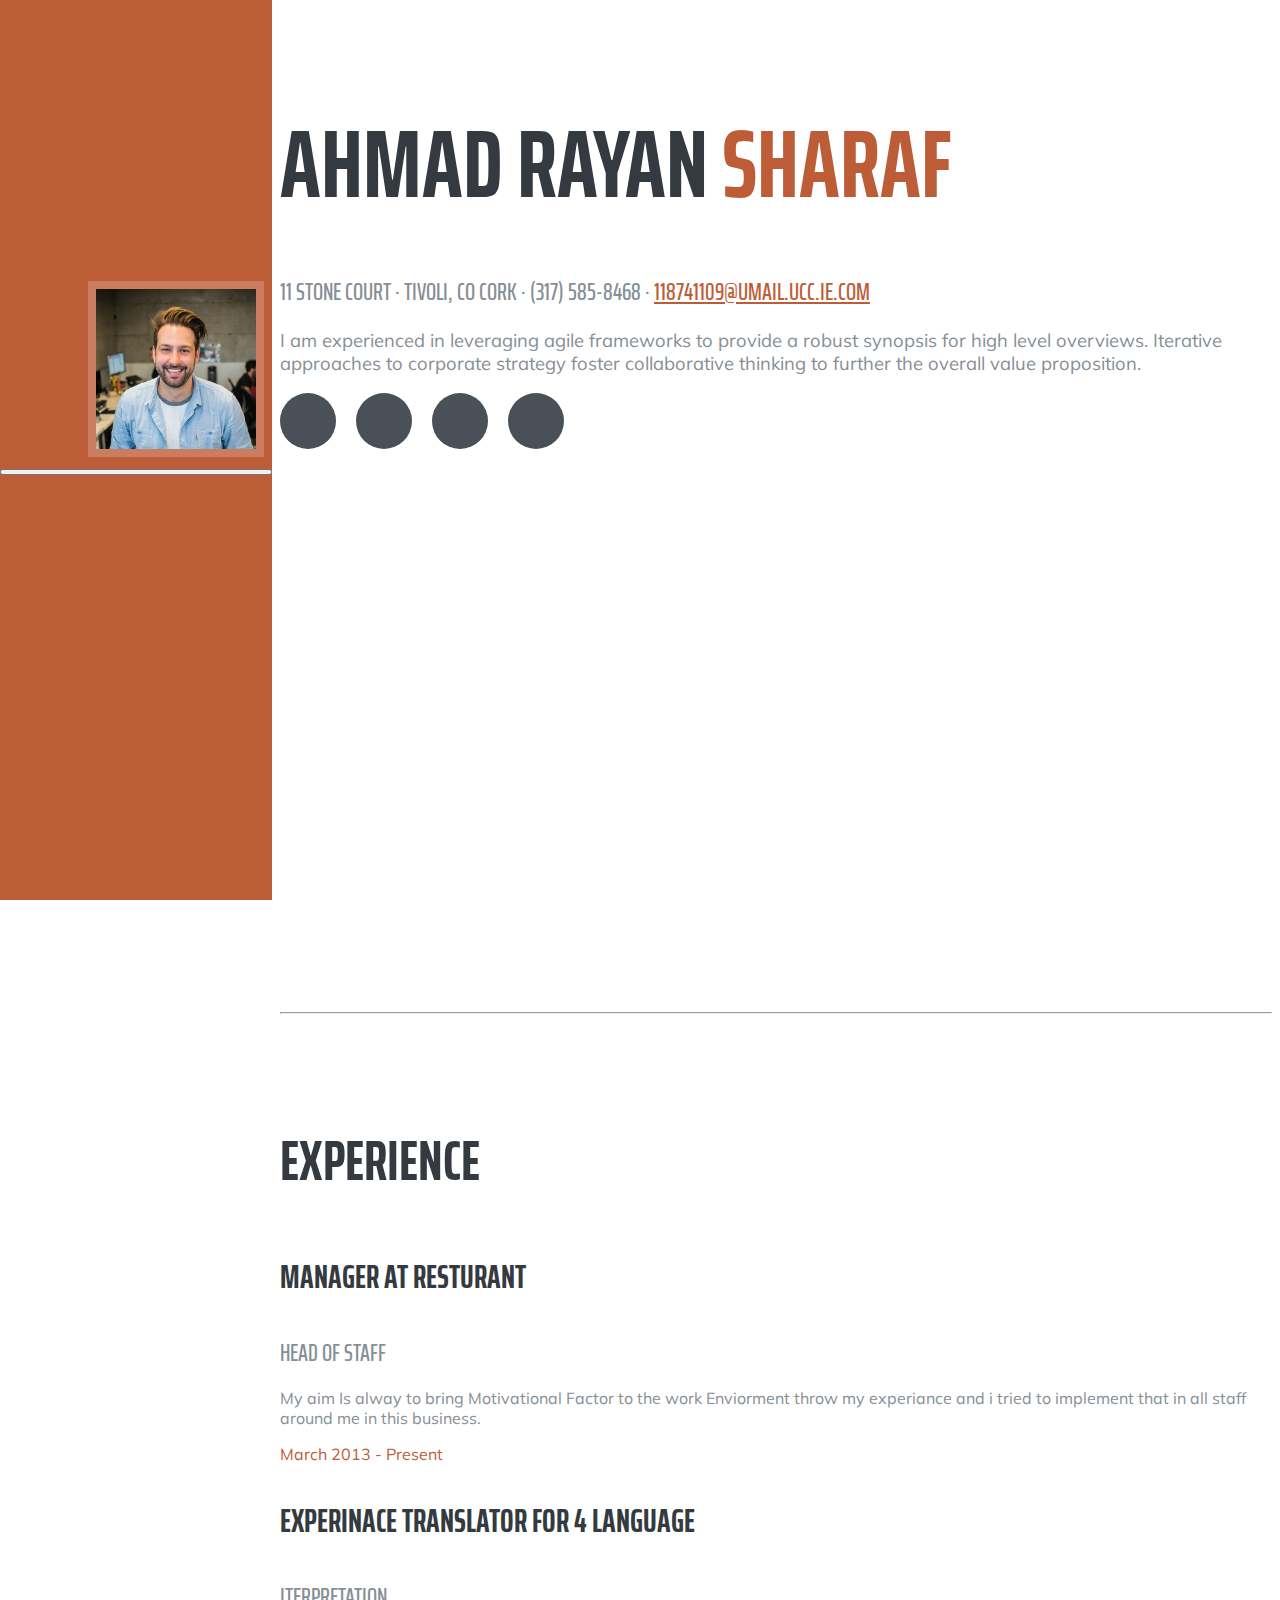
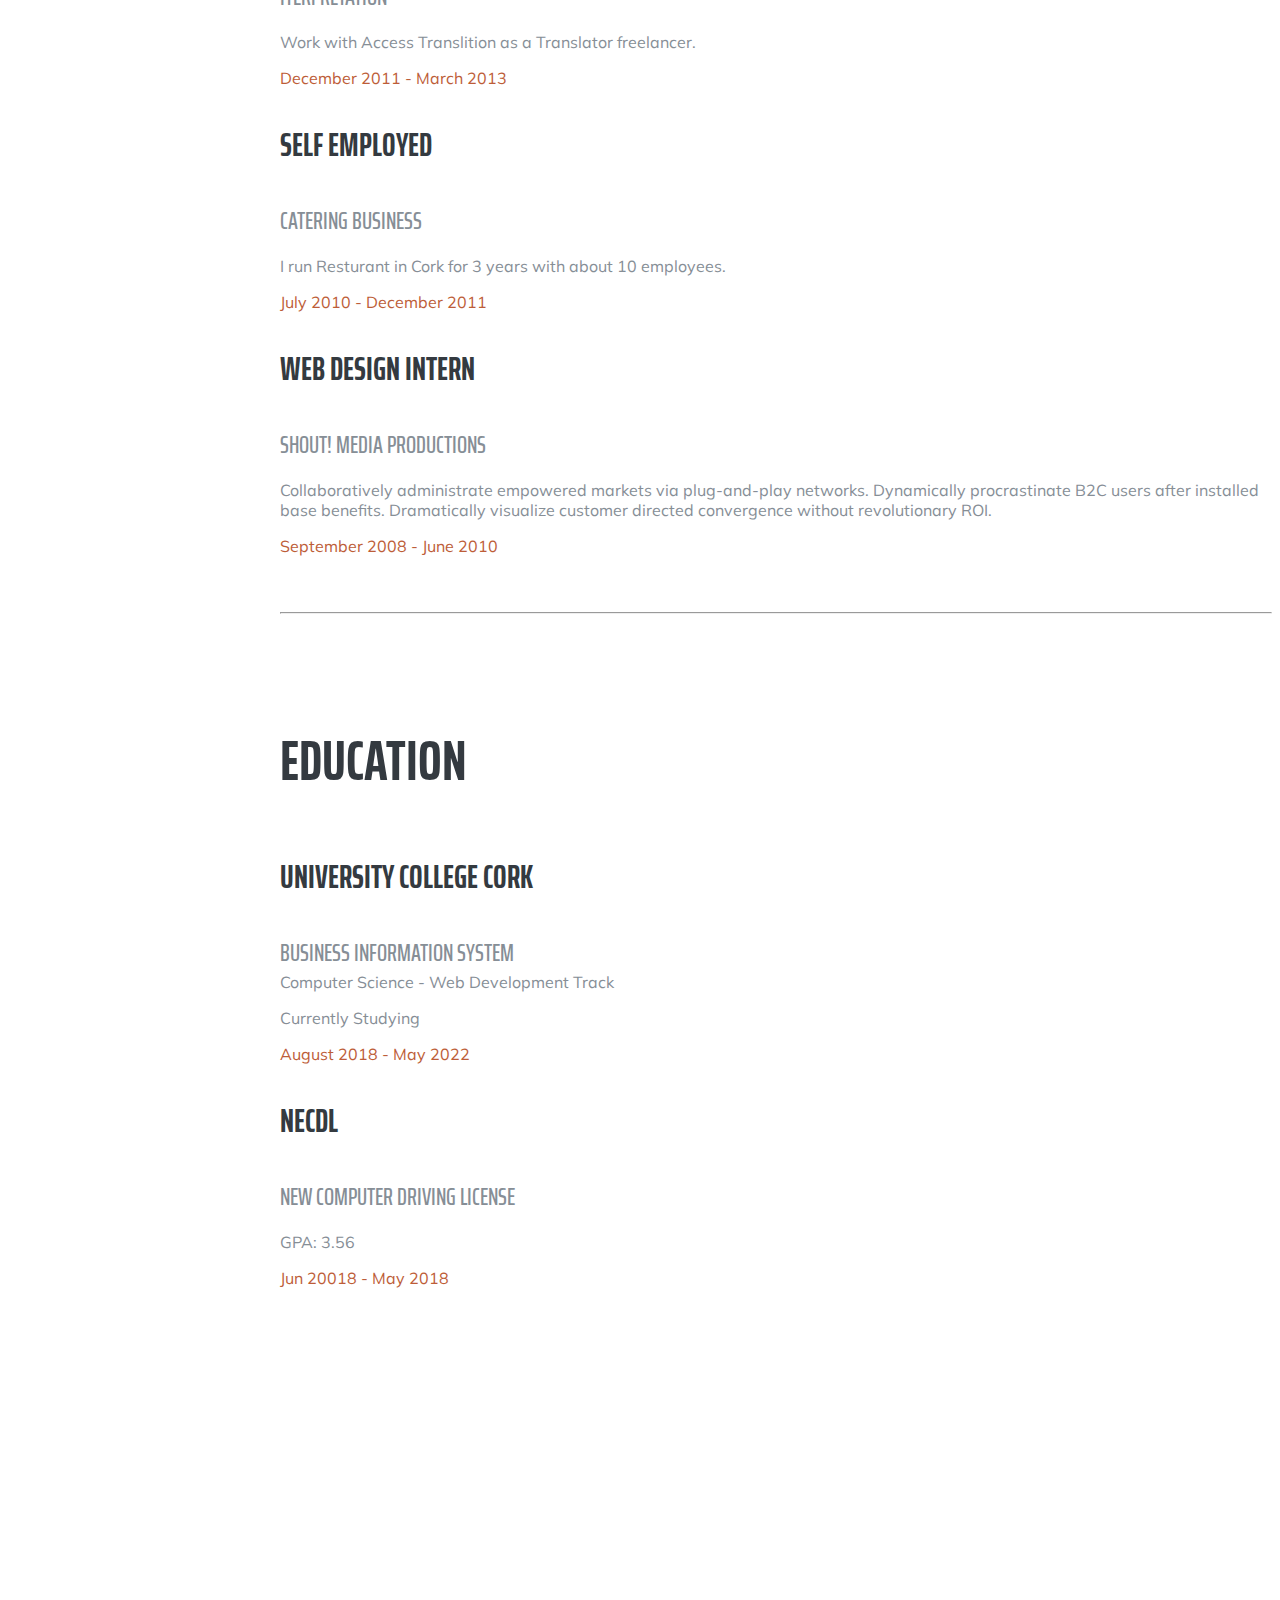
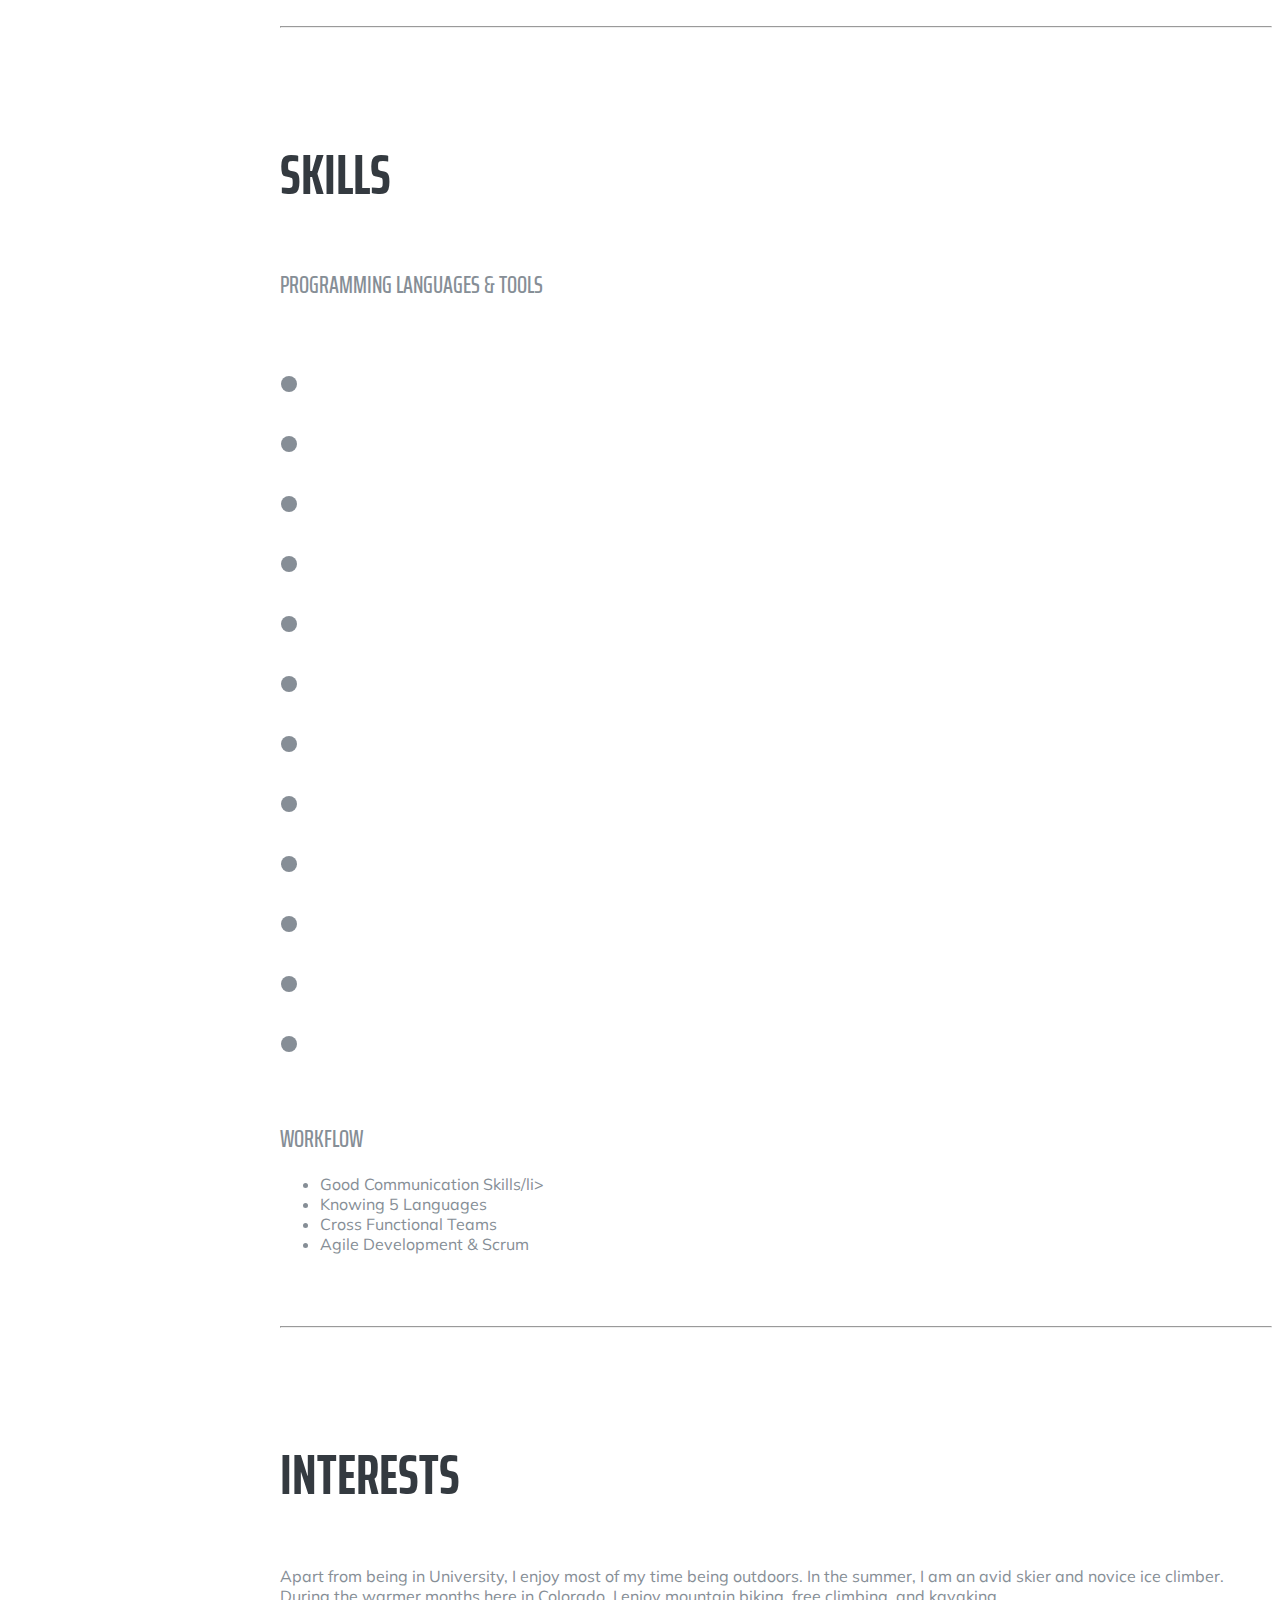
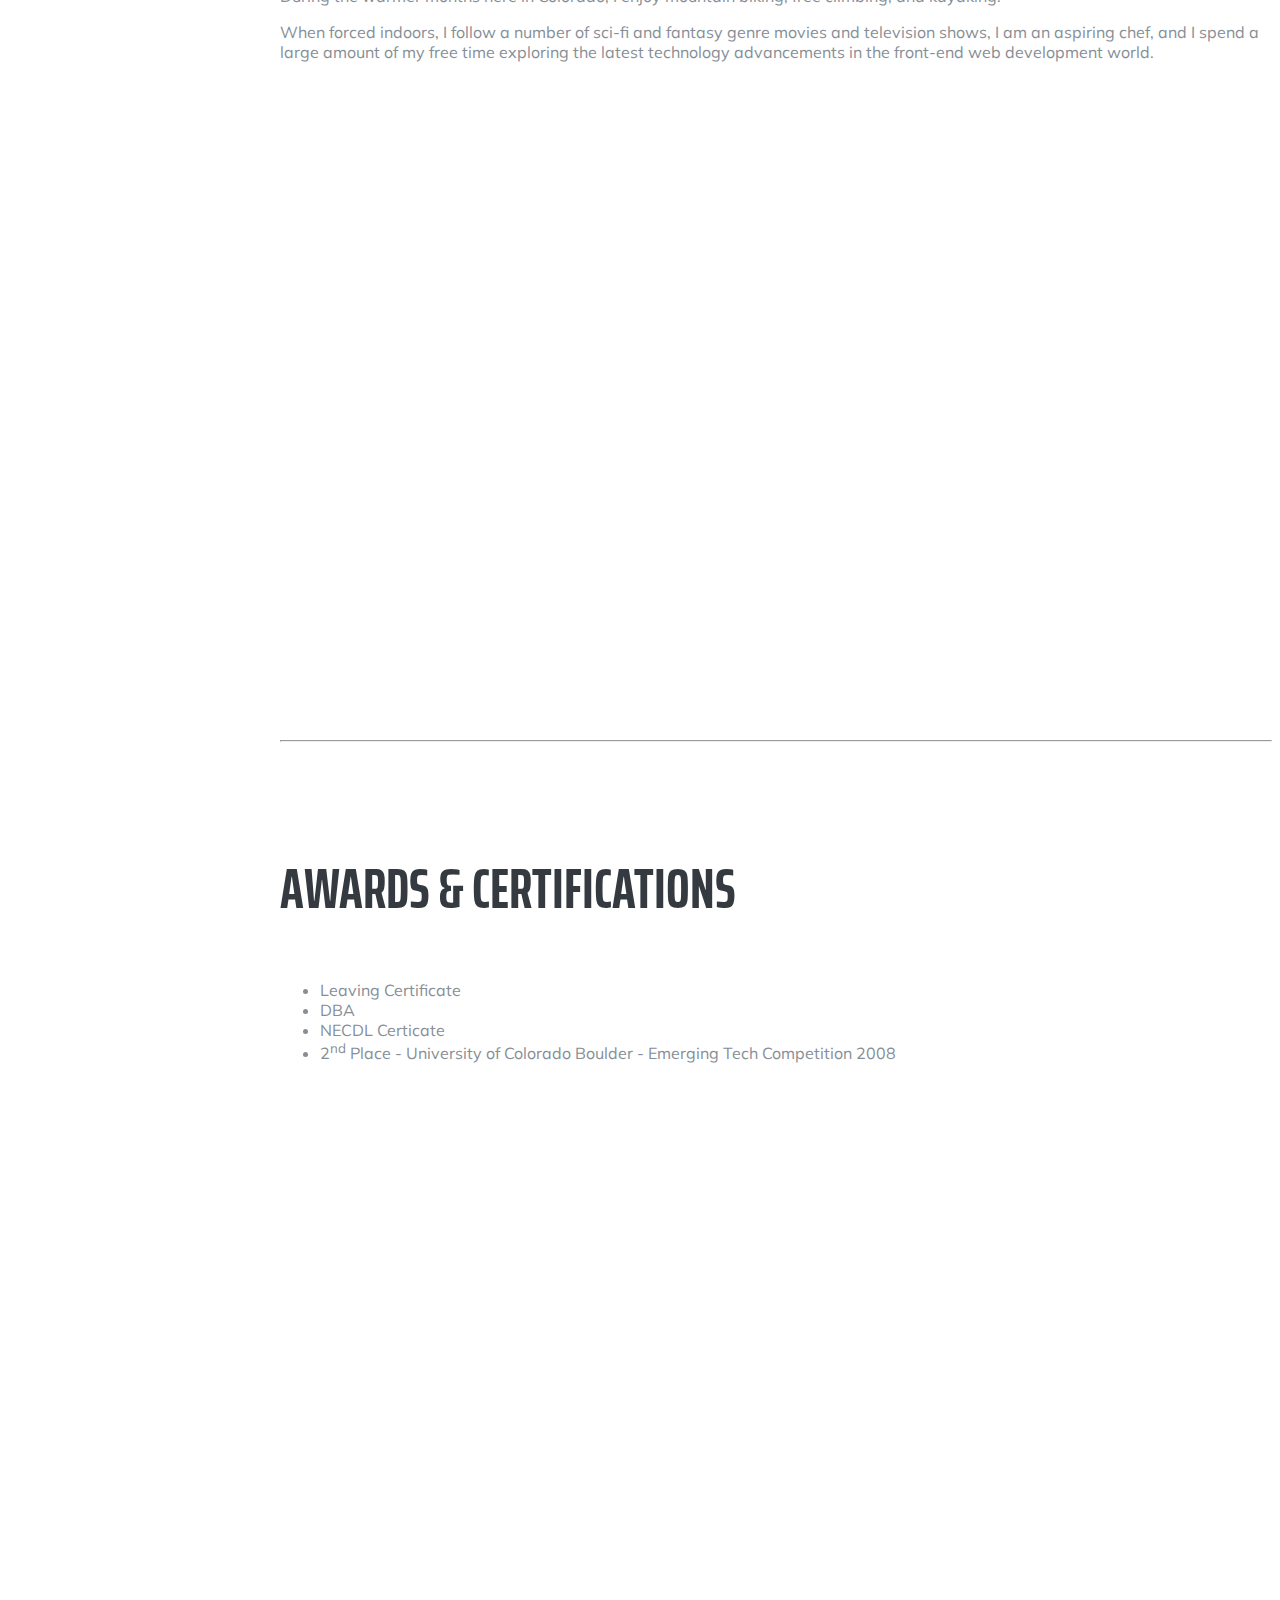
==== index.html @ 8fddddb8 "commit 6" ====
<!DOCTYPE html>
<html lang="en">

<head>

  <meta charset="utf-8">
  <meta name="viewport" content="width=device-width, initial-scale=1, shrink-to-fit=no">
  <meta name="description" content="">
  <meta name="author" content="">

  <title>Ahmad Rayan Sharaf-CV</title>

  <!-- Bootstrap core CSS -->
  <link href="vendor/bootstrap/css/bootstrap.min.css" rel="stylesheet">

  <!-- Custom fonts for this template -->
  <link href="https://fonts.googleapis.com/css?family=Saira+Extra+Condensed:500,700" rel="stylesheet">
  <link href="https://fonts.googleapis.com/css?family=Muli:400,400i,800,800i" rel="stylesheet">
  <link href="vendor/fontawesome-free/css/all.min.css" rel="stylesheet">

  <!-- Custom styles for this template -->
  <link href="css/resume.min.css" rel="stylesheet">

</head>

<body id="page-top">

  <nav class="navbar navbar-expand-lg navbar-dark bg-primary fixed-top" id="sideNav">
    <a class="navbar-brand js-scroll-trigger" href="#page-top">
      <span class="d-block d-lg-none">Ahmad Rayan Sharaf</span>
      <span class="d-none d-lg-block">
        <img class="img-fluid img-profile rounded-circle mx-auto mb-2" src="img/profile.jpg" alt="">
      </span>
    </a>
    <button class="navbar-toggler" type="button" data-toggle="collapse" data-target="#navbarSupportedContent" aria-controls="navbarSupportedContent" aria-expanded="false" aria-label="Toggle navigation">
      <span class="navbar-toggler-icon"></span>
    </button>
    <div class="collapse navbar-collapse" id="navbarSupportedContent">
      <ul class="navbar-nav">
        <li class="nav-item">
          <a class="nav-link js-scroll-trigger" href="#about">About</a>
        </li>
        <li class="nav-item">
          <a class="nav-link js-scroll-trigger" href="#experience">Experience</a>
        </li>
        <li class="nav-item">
          <a class="nav-link js-scroll-trigger" href="#education">Education</a>
        </li>
        <li class="nav-item">
          <a class="nav-link js-scroll-trigger" href="#skills">Skills</a>
        </li>
        <li class="nav-item">
          <a class="nav-link js-scroll-trigger" href="#interests">Interests</a>
        </li>
        <li class="nav-item">
          <a class="nav-link js-scroll-trigger" href="#awards">Awards</a>
        </li>
      </ul>
    </div>
  </nav>

  <div class="container-fluid p-0">

    <section class="resume-section p-3 p-lg-5 d-flex align-items-center" id="about">
      <div class="w-100">
        <h1 class="mb-0">Ahmad Rayan
          <span class="text-primary">Sharaf</span>
        </h1>
        <div class="subheading mb-5">11 Stone Court · Tivoli, CO Cork · (317) 585-8468 ·
          <a href="mailto:name@email.com">118741109@umail.ucc.ie.com</a>
        </div>
        <p class="lead mb-5">I am experienced in leveraging agile frameworks to provide a robust synopsis for high level overviews. Iterative approaches to corporate strategy foster collaborative thinking to further the overall value proposition.</p>
        <div class="social-icons">
          <a href="#">
            <i class="fab fa-linkedin-in"></i>
          </a>
          <a href="#">
            <i class="fab fa-github"></i>
          </a>
          <a href="#">
            <i class="fab fa-twitter"></i>
          </a>
          <a href="#">
            <i class="fab fa-facebook-f"></i>
          </a>
        </div>
      </div>
    </section>

    <hr class="m-0">

    <section class="resume-section p-3 p-lg-5 d-flex justify-content-center" id="experience">
      <div class="w-100">
        <h2 class="mb-5">Experience</h2>

        <div class="resume-item d-flex flex-column flex-md-row justify-content-between mb-5">
          <div class="resume-content">
            <h3 class="mb-0">Manager at Resturant</h3>
            <div class="subheading mb-3">Head Of Staff</div>
            <p>My aim Is alway to bring Motivational Factor to the work Enviorment throw my experiance and i tried to implement that in all staff around me in this business.</p>
          </div>
          <div class="resume-date text-md-right">
            <span class="text-primary">March 2013 - Present</span>
          </div>
        </div>

        <div class="resume-item d-flex flex-column flex-md-row justify-content-between mb-5">
          <div class="resume-content">
            <h3 class="mb-0">Experinace Translator for 4 Language</h3>
            <div class="subheading mb-3">Iterpretation</div>
            <p>Work with Access Translition as a Translator freelancer.</p>
          </div>
          <div class="resume-date text-md-right">
            <span class="text-primary">December 2011 - March 2013</span>
          </div>
        </div>

        <div class="resume-item d-flex flex-column flex-md-row justify-content-between mb-5">
          <div class="resume-content">
            <h3 class="mb-0">Self Employed</h3>
            <div class="subheading mb-3">Catering Business</div>
            <p>I run Resturant in Cork for 3 years with about 10 employees.</p>
          </div>
          <div class="resume-date text-md-right">
            <span class="text-primary">July 2010 - December 2011</span>
          </div>
        </div>

        <div class="resume-item d-flex flex-column flex-md-row justify-content-between">
          <div class="resume-content">
            <h3 class="mb-0">Web Design Intern</h3>
            <div class="subheading mb-3">Shout! Media Productions</div>
            <p>Collaboratively administrate empowered markets via plug-and-play networks. Dynamically procrastinate B2C users after installed base benefits. Dramatically visualize customer directed convergence without revolutionary ROI.</p>
          </div>
          <div class="resume-date text-md-right">
            <span class="text-primary">September 2008 - June 2010</span>
          </div>
        </div>

      </div>

    </section>

    <hr class="m-0">

    <section class="resume-section p-3 p-lg-5 d-flex align-items-center" id="education">
      <div class="w-100">
        <h2 class="mb-5">Education</h2>

        <div class="resume-item d-flex flex-column flex-md-row justify-content-between mb-5">
          <div class="resume-content">
            <h3 class="mb-0">University College Cork</h3>
            <div class="subheading mb-3">Business Information System</div>
            <div>Computer Science - Web Development Track</div>
            <p>Currently Studying</p>
            
          </div>
          <div class="resume-date text-md-right">
            <span class="text-primary">August 2018 - May 2022</span>
          </div>
        </div>

        <div class="resume-item d-flex flex-column flex-md-row justify-content-between">
          <div class="resume-content">
            <h3 class="mb-0">NECDL</h3>
            <div class="subheading mb-3">New Computer Driving License</div>
            <p>GPA: 3.56</p>
          </div>
          <div class="resume-date text-md-right">
            <span class="text-primary">Jun 20018 - May 2018</span>
          </div>
        </div>

      </div>
    </section>

    <hr class="m-0">

    <section class="resume-section p-3 p-lg-5 d-flex align-items-center" id="skills">
      <div class="w-100">
        <h2 class="mb-5">Skills</h2>

        <div class="subheading mb-3">Programming Languages &amp; Tools</div>
        <ul class="list-inline dev-icons">
          <li class="list-inline-item">
            <i class="fab fa-html5"></i>
          </li>
          <li class="list-inline-item">
            <i class="fab fa-css3-alt"></i>
          </li>
          <li class="list-inline-item">
            <i class="fab fa-js-square"></i>
          </li>
          <li class="list-inline-item">
            <i class="fab fa-angular"></i>
          </li>
          <li class="list-inline-item">
            <i class="fab fa-react"></i>
          </li>
          <li class="list-inline-item">
            <i class="fab fa-node-js"></i>
          </li>
          <li class="list-inline-item">
            <i class="fab fa-sass"></i>
          </li>
          <li class="list-inline-item">
            <i class="fab fa-less"></i>
          </li>
          <li class="list-inline-item">
            <i class="fab fa-wordpress"></i>
          </li>
          <li class="list-inline-item">
            <i class="fab fa-gulp"></i>
          </li>
          <li class="list-inline-item">
            <i class="fab fa-grunt"></i>
          </li>
          <li class="list-inline-item">
            <i class="fab fa-npm"></i>
          </li>
        </ul>

        <div class="subheading mb-3">Workflow</div>
        <ul class="fa-ul mb-0">
          <li>
            <i class="fa-li fa fa-check"></i>
            Good Communication Skills/li>
          <li>
            <i class="fa-li fa fa-check"></i>
            Knowing 5 Languages</li>
          <li>
            <i class="fa-li fa fa-check"></i>
            Cross Functional Teams</li>
          <li>
            <i class="fa-li fa fa-check"></i>
            Agile Development &amp; Scrum</li>
        </ul>
      </div>
    </section>

    <hr class="m-0">

    <section class="resume-section p-3 p-lg-5 d-flex align-items-center" id="interests">
      <div class="w-100">
        <h2 class="mb-5">Interests</h2>
        <p>Apart from being in University, I enjoy most of my time being outdoors. In the summer, I am an avid skier and novice ice climber. During the warmer months here in Colorado, I enjoy mountain biking, free climbing, and kayaking.</p>
        <p class="mb-0">When forced indoors, I follow a number of sci-fi and fantasy genre movies and television shows, I am an aspiring chef, and I spend a large amount of my free time exploring the latest technology advancements in the front-end web development world.</p>
      </div>
    </section>

    <hr class="m-0">

    <section class="resume-section p-3 p-lg-5 d-flex align-items-center" id="awards">
      <div class="w-100">
        <h2 class="mb-5">Awards &amp; Certifications</h2>
        <ul class="fa-ul mb-0">
          <li>
            <i class="fa-li fa fa-trophy text-warning"></i>
            Leaving Certificate</li>
          <li>
            <i class="fa-li fa fa-trophy text-warning"></i>
            DBA</li>
          
           
          <li>
            <i class="fa-li fa fa-trophy text-warning"></i>
            
            NECDL Certicate</li>
          <li>
            <i class="fa-li fa fa-trophy text-warning"></i>
            2<sup>nd</sup>
            Place - University of Colorado Boulder - Emerging Tech Competition 2008</li>
        
        </ul>
      </div>
    </section>

  </div>

  <!-- Bootstrap core JavaScript -->
  <script src="vendor/jquery/jquery.min.js"></script>
  <script src="vendor/bootstrap/js/bootstrap.bundle.min.js"></script>

  <!-- Plugin JavaScript -->
  <script src="vendor/jquery-easing/jquery.easing.min.js"></script>

  <!-- Custom scripts for this template -->
  <script src="js/resume.min.js"></script>

</body>

</html>
---- css/resume.min.css ----
/*!
 * Start Bootstrap - Resume v5.0.3 (https://startbootstrap.com/template-overviews/resume)
 * Copyright 2013-2019 Start Bootstrap
 * Licensed under MIT (https://github.com/BlackrockDigital/startbootstrap-resume/blob/master/LICENSE)
 */body{font-family:Muli,-apple-system,BlinkMacSystemFont,'Segoe UI',Roboto,'Helvetica Neue',Arial,sans-serif,'Apple Color Emoji','Segoe UI Emoji','Segoe UI Symbol','Noto Color Emoji';padding-top:54px;color:#868e96}@media (min-width:992px){body{padding-top:0;padding-left:17rem}}h1,h2,h3,h4,h5,h6{font-family:'Saira Extra Condensed',-apple-system,BlinkMacSystemFont,'Segoe UI',Roboto,'Helvetica Neue',Arial,sans-serif,'Apple Color Emoji','Segoe UI Emoji','Segoe UI Symbol','Noto Color Emoji';font-weight:700;text-transform:uppercase;color:#343a40}h1{font-size:6rem;line-height:5.5rem}h2{font-size:3.5rem}h3{font-size:2rem}p.lead{font-size:1.15rem;font-weight:400}.subheading{text-transform:uppercase;font-weight:500;font-family:'Saira Extra Condensed',-apple-system,BlinkMacSystemFont,'Segoe UI',Roboto,'Helvetica Neue',Arial,sans-serif,'Apple Color Emoji','Segoe UI Emoji','Segoe UI Symbol','Noto Color Emoji';font-size:1.5rem}.social-icons a{display:inline-block;height:3.5rem;width:3.5rem;background-color:#495057;color:#fff!important;border-radius:100%;text-align:center;font-size:1.5rem;line-height:3.5rem;margin-right:1rem}.social-icons a:last-child{margin-right:0}.social-icons a:hover{background-color:#bd5d38}.dev-icons{font-size:3rem}.dev-icons .list-inline-item i:hover{color:#bd5d38}#sideNav .navbar-nav .nav-item .nav-link{font-weight:800;letter-spacing:.05rem;text-transform:uppercase}#sideNav .navbar-toggler:focus{outline-color:#d48a6e}@media (min-width:992px){#sideNav{text-align:center;position:fixed;top:0;left:0;display:-webkit-box;display:-ms-flexbox;display:flex;-webkit-box-orient:vertical;-webkit-box-direction:normal;-ms-flex-direction:column;flex-direction:column;width:17rem;height:100vh}#sideNav .navbar-brand{display:-webkit-box;display:-ms-flexbox;display:flex;margin:auto auto 0;padding:.5rem}#sideNav .navbar-brand .img-profile{max-width:10rem;max-height:10rem;border:.5rem solid rgba(255,255,255,.2)}#sideNav .navbar-collapse{display:-webkit-box;display:-ms-flexbox;display:flex;-webkit-box-align:start;-ms-flex-align:start;align-items:flex-start;-webkit-box-flex:0;-ms-flex-positive:0;flex-grow:0;width:100%;margin-bottom:auto}#sideNav .navbar-collapse .navbar-nav{-webkit-box-orient:vertical;-webkit-box-direction:normal;-ms-flex-direction:column;flex-direction:column;width:100%}#sideNav .navbar-collapse .navbar-nav .nav-item{display:block}#sideNav .navbar-collapse .navbar-nav .nav-item .nav-link{display:block}}section.resume-section{padding-top:5rem!important;padding-bottom:5rem!important;max-width:75rem}section.resume-section .resume-item .resume-date{min-width:none}@media (min-width:768px){section.resume-section{min-height:100vh}section.resume-section .resume-item .resume-date{min-width:18rem}}@media (min-width:992px){section.resume-section{padding-top:3rem!important;padding-bottom:3rem!important}}.bg-primary{background-color:#bd5d38!important}.text-primary{color:#bd5d38!important}a{color:#bd5d38}a:active,a:focus,a:hover{color:#824027}
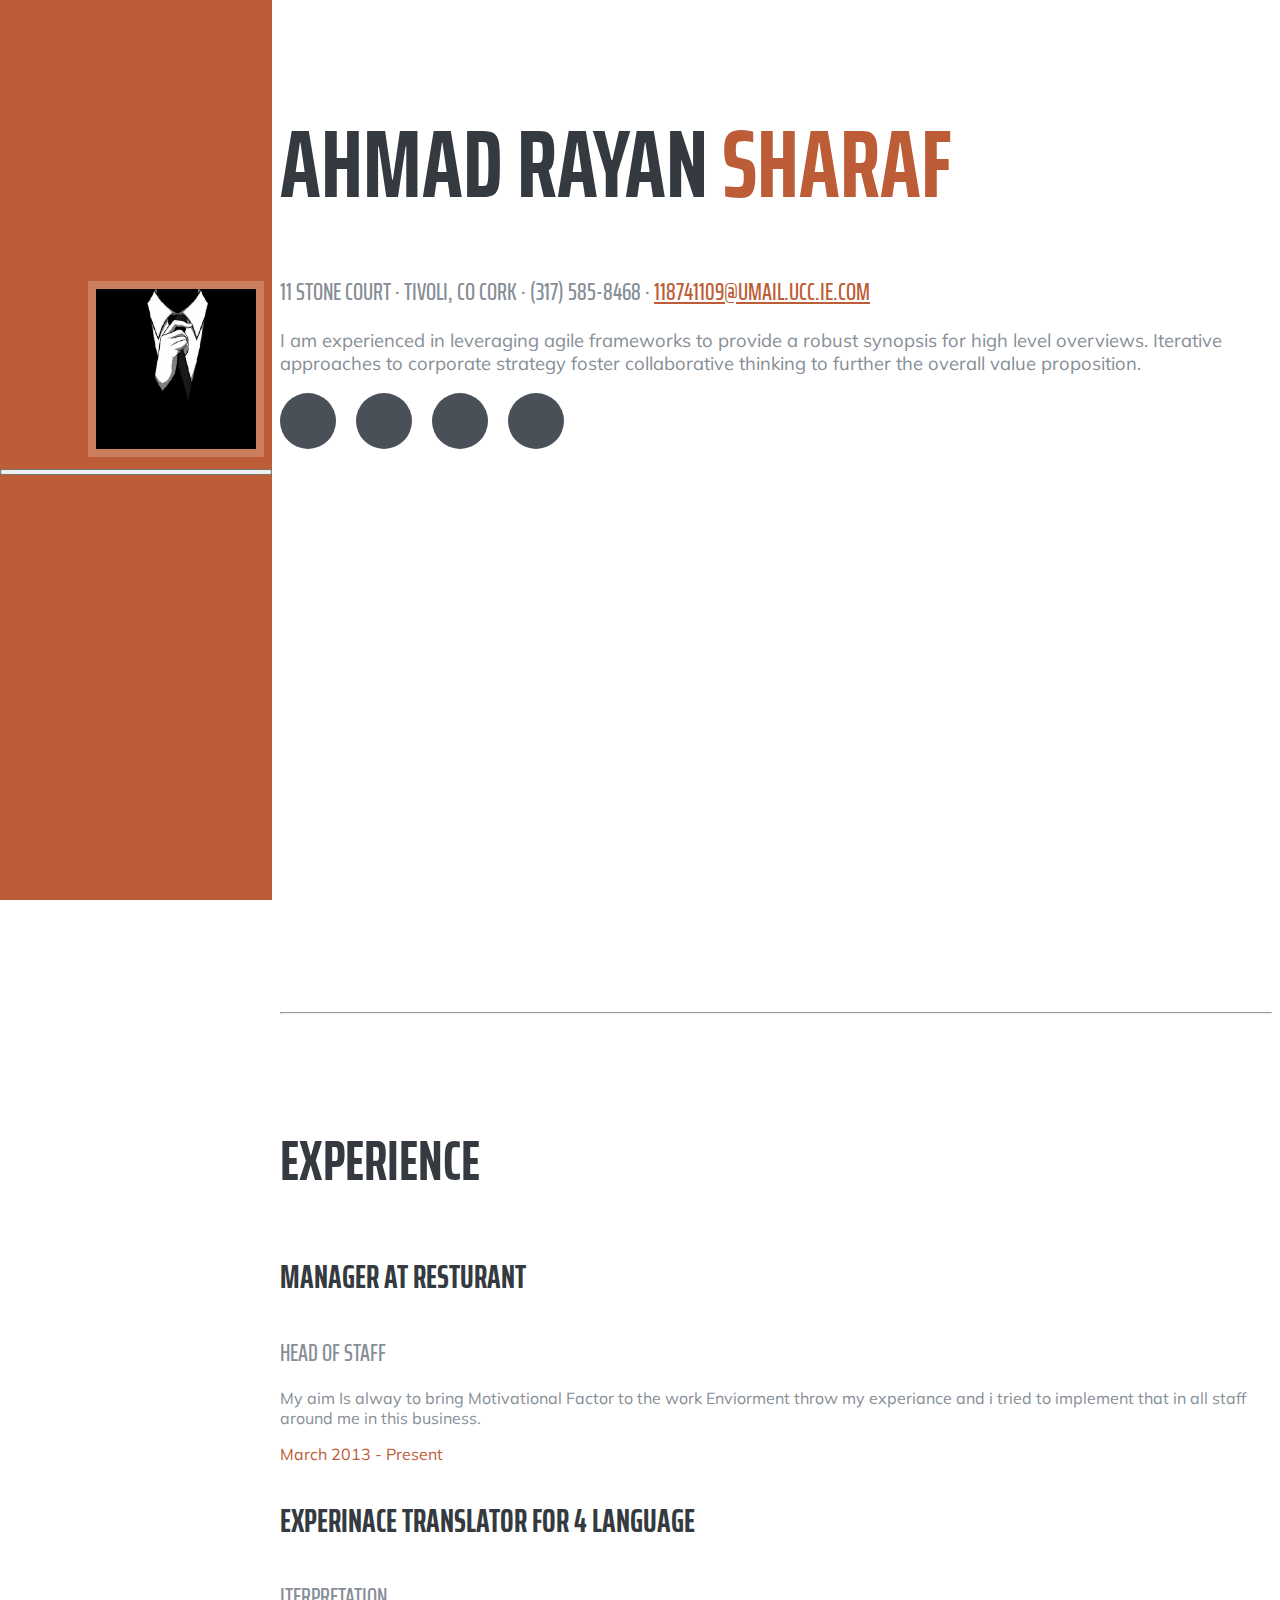
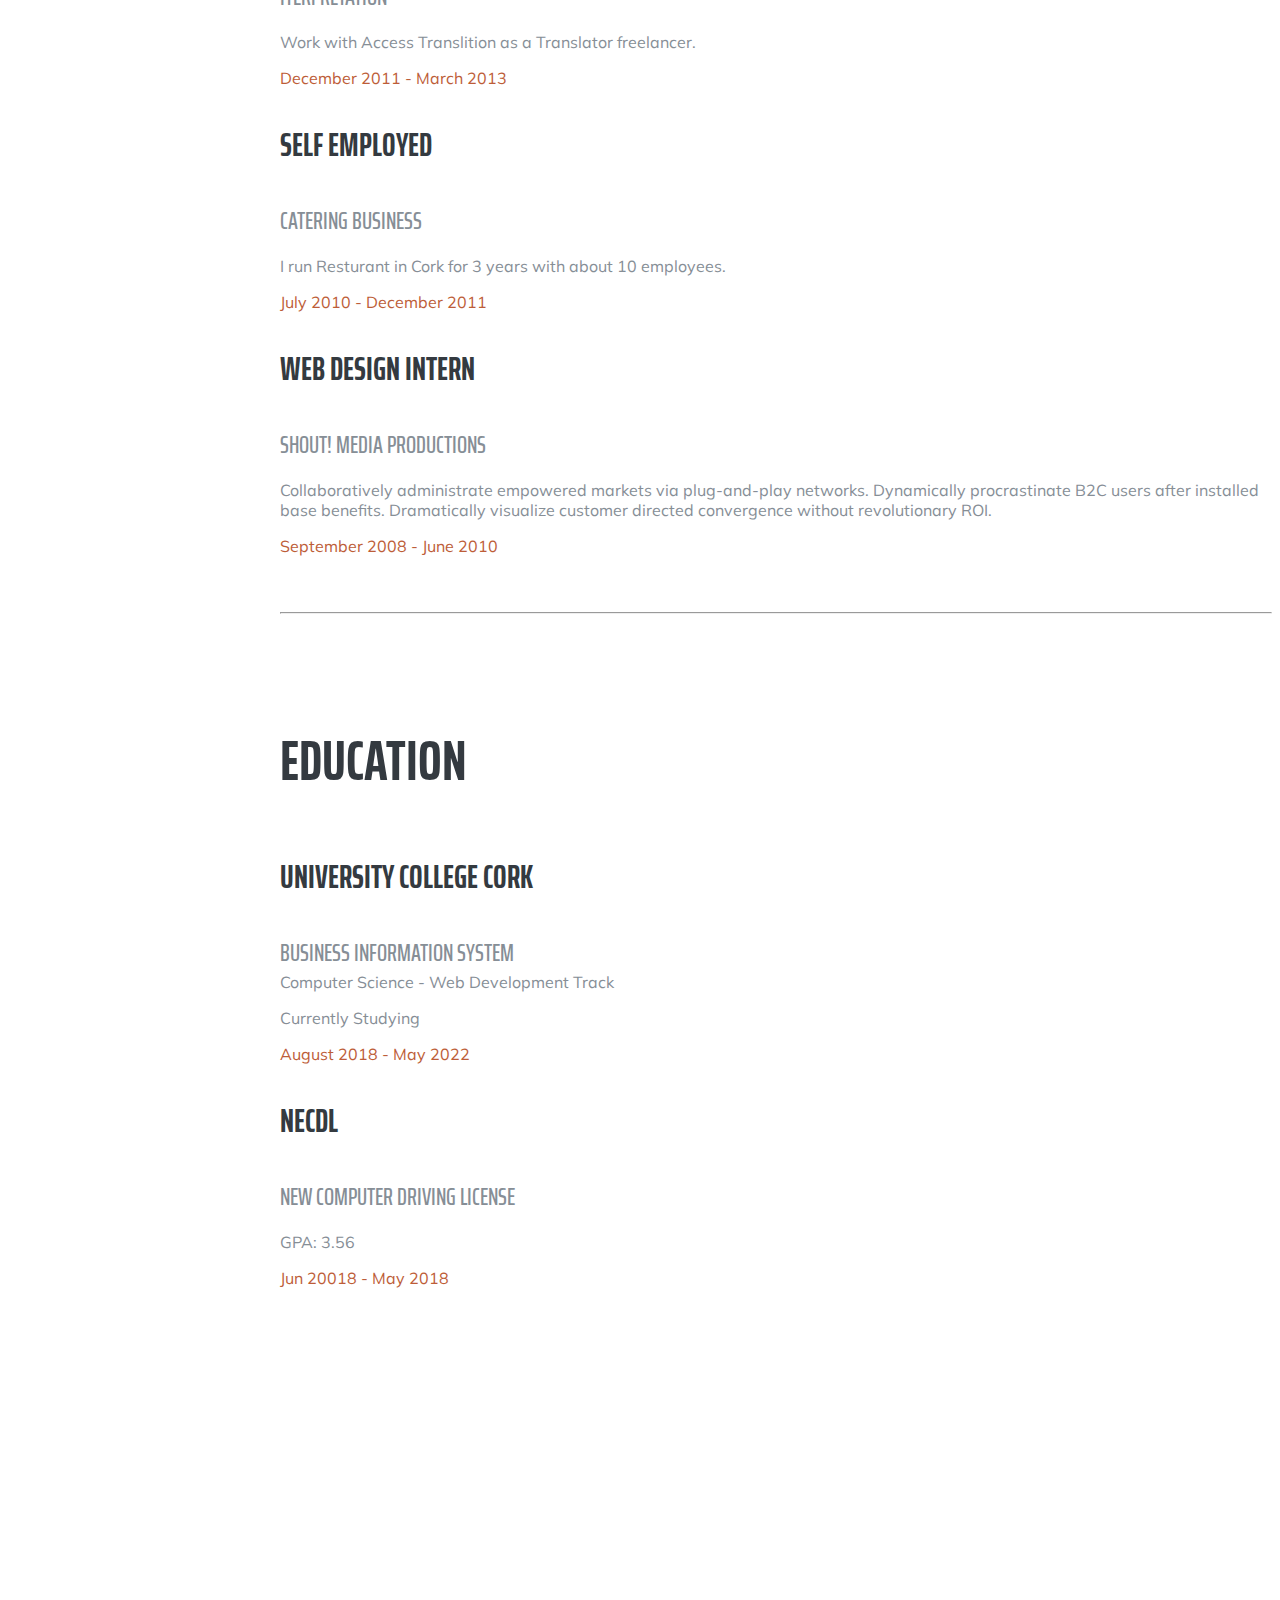
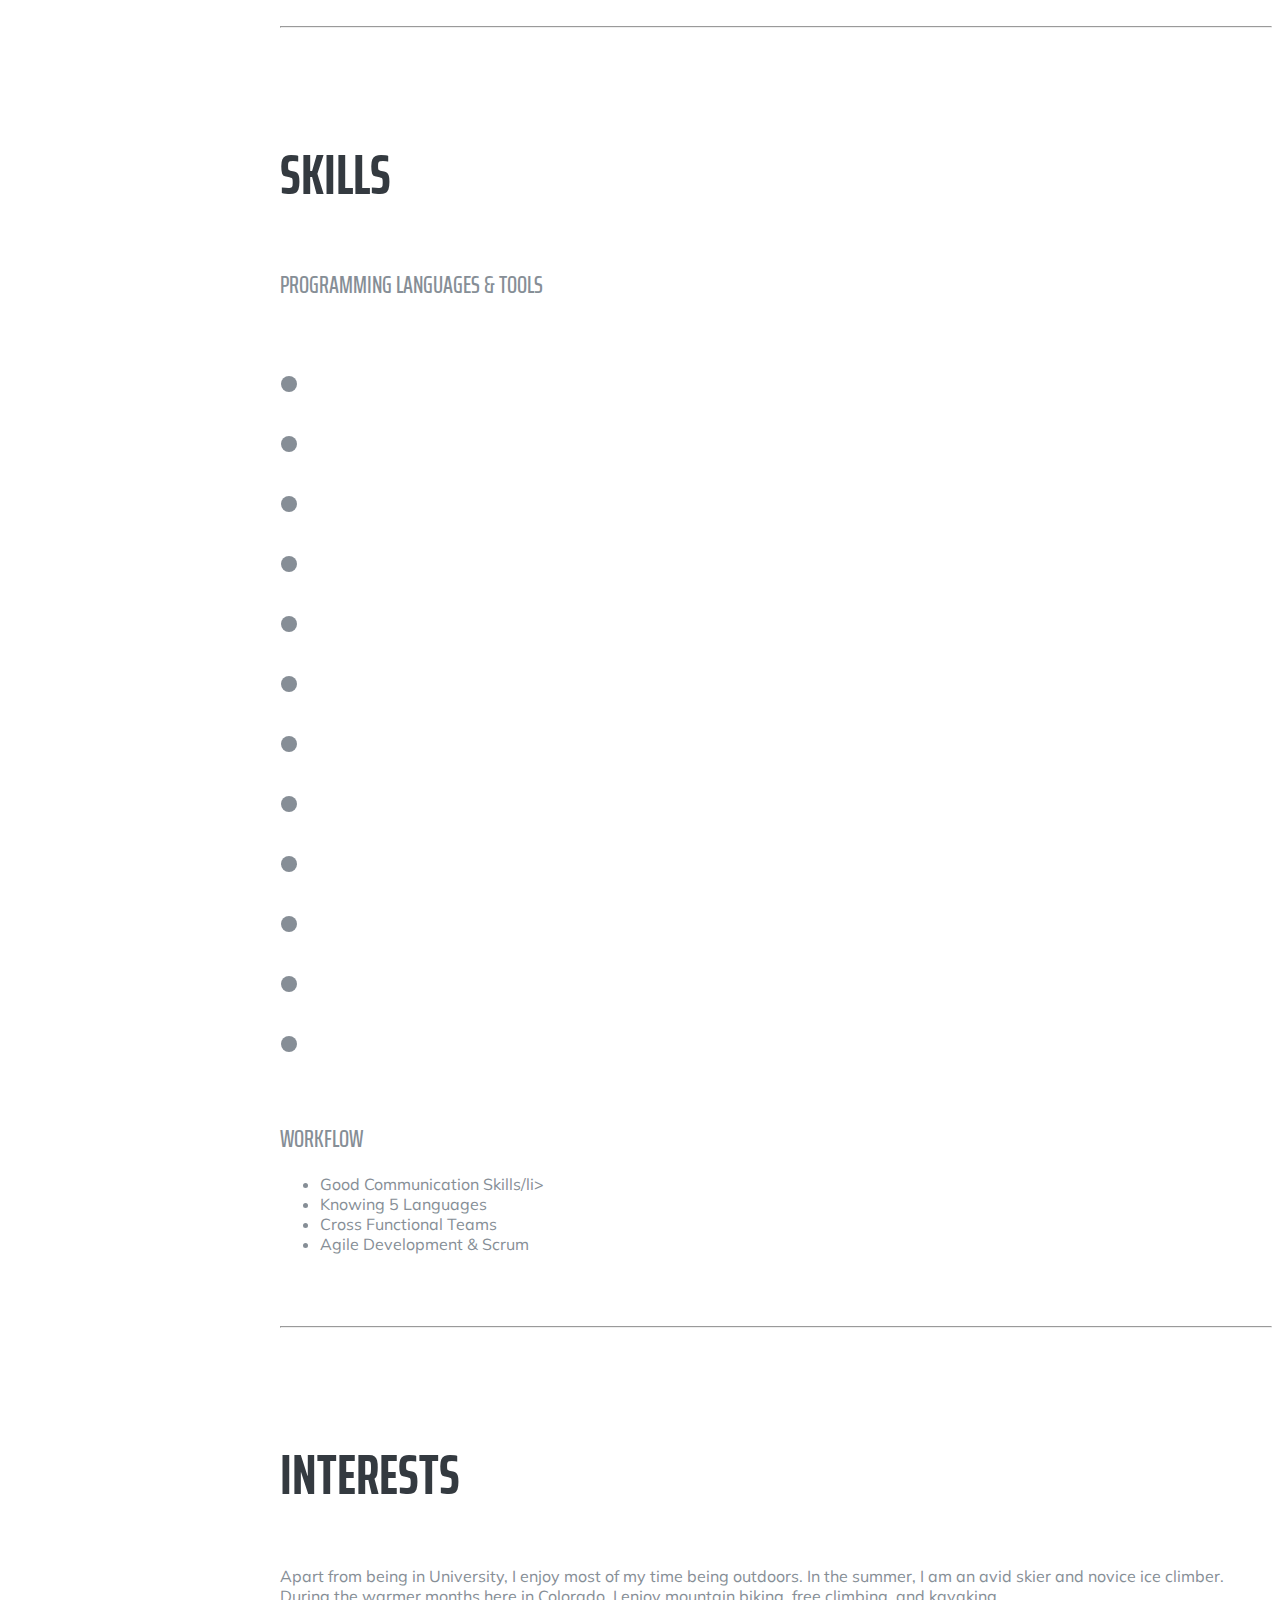
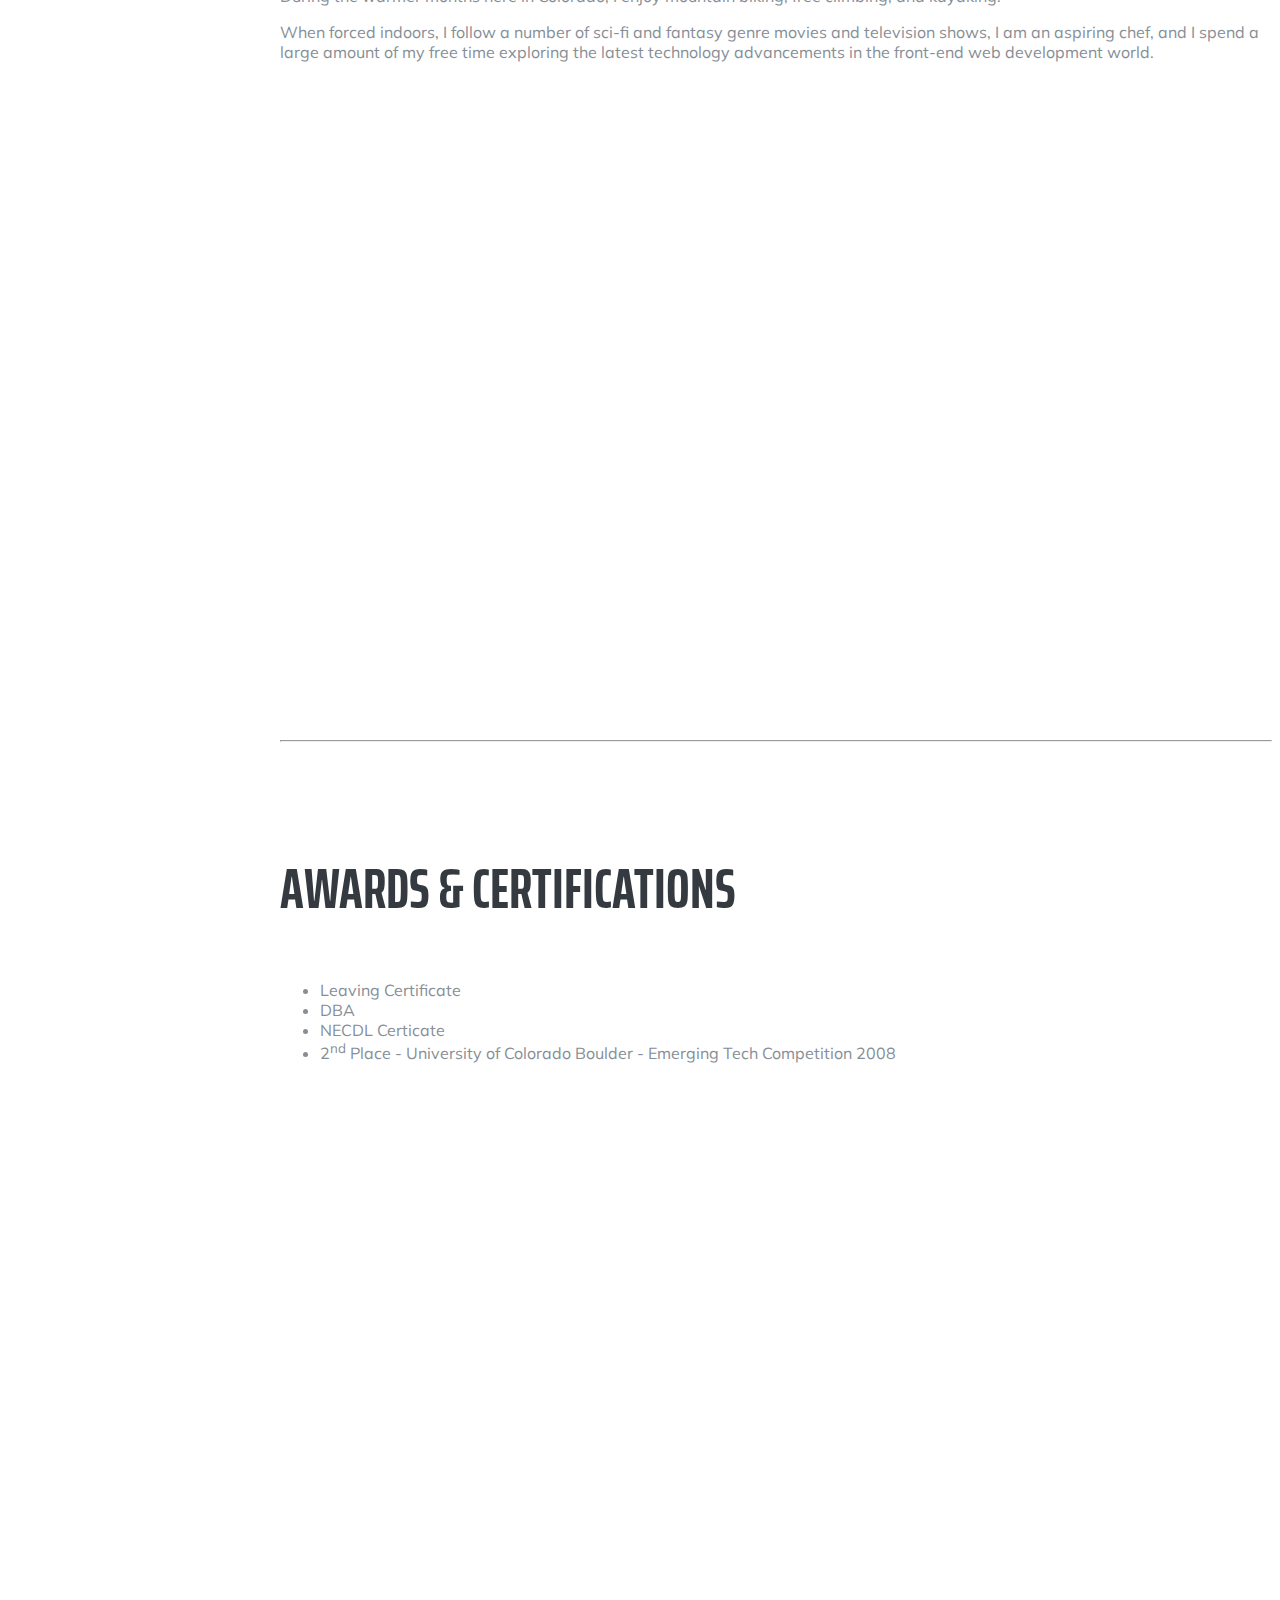
==== commit 87b7eaa8: "" ====
--- a/index.html
+++ b/index.html
@@ -29,7 +29,8 @@
     <a class="navbar-brand js-scroll-trigger" href="#page-top">
       <span class="d-block d-lg-none">Ahmad Rayan Sharaf</span>
       <span class="d-none d-lg-block">
-        <img class="img-fluid img-profile rounded-circle mx-auto mb-2" src="img/profile.jpg" alt="">
+        <img class="img-fluid img-profile rounded-circle mx-auto mb-2" src="img/profile.png
+             " alt="">
       </span>
     </a>
     <button class="navbar-toggler" type="button" data-toggle="collapse" data-target="#navbarSupportedContent" aria-controls="navbarSupportedContent" aria-expanded="false" aria-label="Toggle navigation">
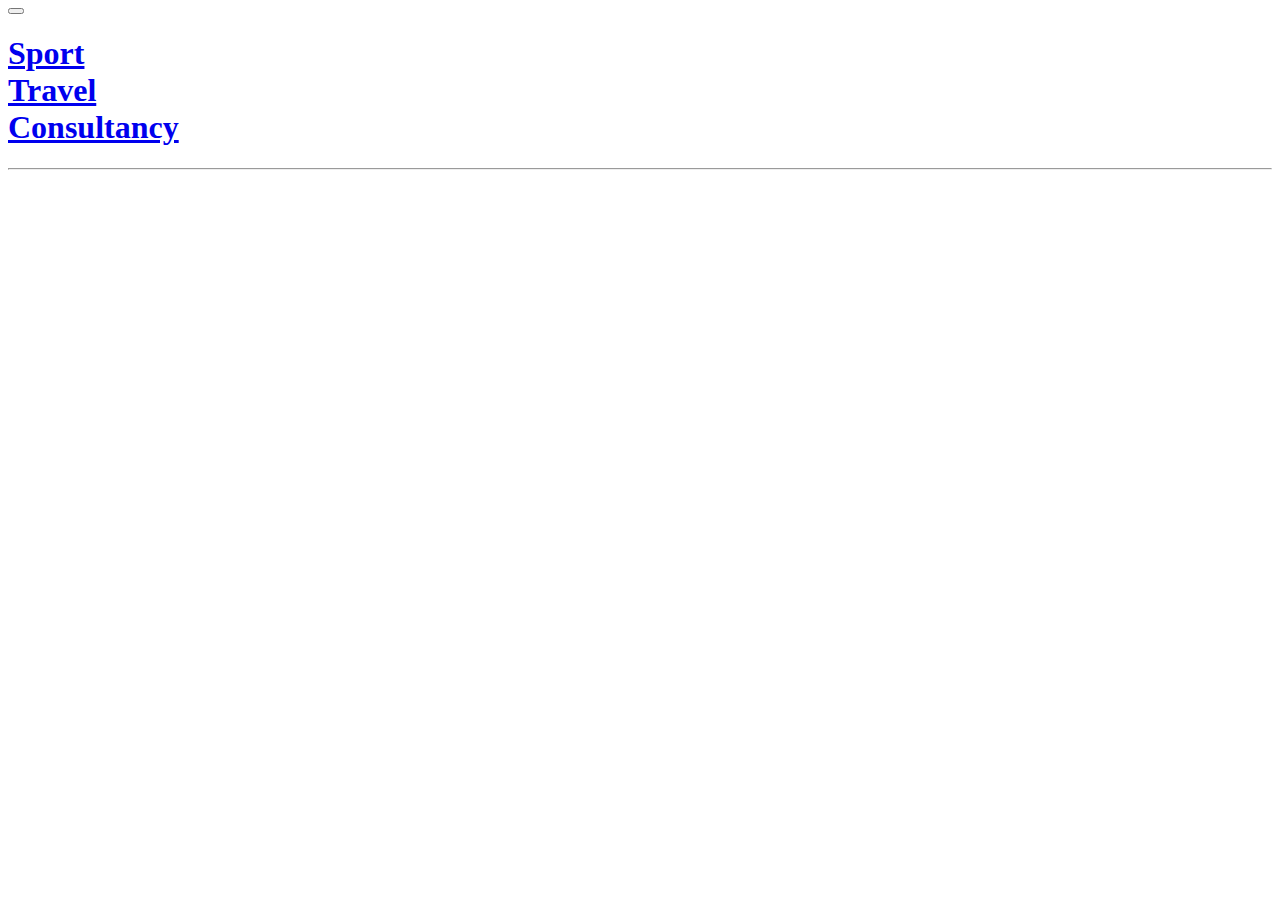
==== commit d982ad65: "commit 12" ====
--- a/index.html
+++ b/index.html
@@ -1,293 +1,61 @@
-<!DOCTYPE html>
-<html lang="en">
-
-<head>
-
-  <meta charset="utf-8">
-  <meta name="viewport" content="width=device-width, initial-scale=1, shrink-to-fit=no">
-  <meta name="description" content="">
-  <meta name="author" content="">
-
-  <title>Ahmad Rayan Sharaf-CV</title>
-
-  <!-- Bootstrap core CSS -->
-  <link href="vendor/bootstrap/css/bootstrap.min.css" rel="stylesheet">
-
-  <!-- Custom fonts for this template -->
-  <link href="https://fonts.googleapis.com/css?family=Saira+Extra+Condensed:500,700" rel="stylesheet">
-  <link href="https://fonts.googleapis.com/css?family=Muli:400,400i,800,800i" rel="stylesheet">
-  <link href="vendor/fontawesome-free/css/all.min.css" rel="stylesheet">
-
-  <!-- Custom styles for this template -->
-  <link href="css/resume.min.css" rel="stylesheet">
-
-</head>
-
-<body id="page-top">
-
-  <nav class="navbar navbar-expand-lg navbar-dark bg-primary fixed-top" id="sideNav">
-    <a class="navbar-brand js-scroll-trigger" href="#page-top">
-      <span class="d-block d-lg-none">Ahmad Rayan Sharaf</span>
-      <span class="d-none d-lg-block">
-        <img class="img-fluid img-profile rounded-circle mx-auto mb-2" src="img/profile.png
-             " alt="">
-      </span>
-    </a>
-    <button class="navbar-toggler" type="button" data-toggle="collapse" data-target="#navbarSupportedContent" aria-controls="navbarSupportedContent" aria-expanded="false" aria-label="Toggle navigation">
-      <span class="navbar-toggler-icon"></span>
-    </button>
-    <div class="collapse navbar-collapse" id="navbarSupportedContent">
-      <ul class="navbar-nav">
-        <li class="nav-item">
-          <a class="nav-link js-scroll-trigger" href="#about">About</a>
-        </li>
-        <li class="nav-item">
-          <a class="nav-link js-scroll-trigger" href="#experience">Experience</a>
-        </li>
-        <li class="nav-item">
-          <a class="nav-link js-scroll-trigger" href="#education">Education</a>
-        </li>
-        <li class="nav-item">
-          <a class="nav-link js-scroll-trigger" href="#skills">Skills</a>
-        </li>
-        <li class="nav-item">
-          <a class="nav-link js-scroll-trigger" href="#interests">Interests</a>
-        </li>
-        <li class="nav-item">
-          <a class="nav-link js-scroll-trigger" href="#awards">Awards</a>
-        </li>
-      </ul>
-    </div>
-  </nav>
-
-  <div class="container-fluid p-0">
-
-    <section class="resume-section p-3 p-lg-5 d-flex align-items-center" id="about">
-      <div class="w-100">
-        <h1 class="mb-0">Ahmad Rayan
-          <span class="text-primary">Sharaf</span>
-        </h1>
-        <div class="subheading mb-5">11 Stone Court · Tivoli, CO Cork · (317) 585-8468 ·
-          <a href="mailto:name@email.com">118741109@umail.ucc.ie.com</a>
-        </div>
-        <p class="lead mb-5">I am experienced in leveraging agile frameworks to provide a robust synopsis for high level overviews. Iterative approaches to corporate strategy foster collaborative thinking to further the overall value proposition.</p>
-        <div class="social-icons">
-          <a href="#">
-            <i class="fab fa-linkedin-in"></i>
-          </a>
-          <a href="#">
-            <i class="fab fa-github"></i>
-          </a>
-          <a href="#">
-            <i class="fab fa-twitter"></i>
-          </a>
-          <a href="#">
-            <i class="fab fa-facebook-f"></i>
-          </a>
-        </div>
-      </div>
-    </section>
-
-    <hr class="m-0">
-
-    <section class="resume-section p-3 p-lg-5 d-flex justify-content-center" id="experience">
-      <div class="w-100">
-        <h2 class="mb-5">Experience</h2>
-
-        <div class="resume-item d-flex flex-column flex-md-row justify-content-between mb-5">
-          <div class="resume-content">
-            <h3 class="mb-0">Manager at Resturant</h3>
-            <div class="subheading mb-3">Head Of Staff</div>
-            <p>My aim Is alway to bring Motivational Factor to the work Enviorment throw my experiance and i tried to implement that in all staff around me in this business.</p>
-          </div>
-          <div class="resume-date text-md-right">
-            <span class="text-primary">March 2013 - Present</span>
-          </div>
-        </div>
-
-        <div class="resume-item d-flex flex-column flex-md-row justify-content-between mb-5">
-          <div class="resume-content">
-            <h3 class="mb-0">Experinace Translator for 4 Language</h3>
-            <div class="subheading mb-3">Iterpretation</div>
-            <p>Work with Access Translition as a Translator freelancer.</p>
-          </div>
-          <div class="resume-date text-md-right">
-            <span class="text-primary">December 2011 - March 2013</span>
-          </div>
-        </div>
-
-        <div class="resume-item d-flex flex-column flex-md-row justify-content-between mb-5">
-          <div class="resume-content">
-            <h3 class="mb-0">Self Employed</h3>
-            <div class="subheading mb-3">Catering Business</div>
-            <p>I run Resturant in Cork for 3 years with about 10 employees.</p>
-          </div>
-          <div class="resume-date text-md-right">
-            <span class="text-primary">July 2010 - December 2011</span>
-          </div>
-        </div>
-
-        <div class="resume-item d-flex flex-column flex-md-row justify-content-between">
-          <div class="resume-content">
-            <h3 class="mb-0">Web Design Intern</h3>
-            <div class="subheading mb-3">Shout! Media Productions</div>
-            <p>Collaboratively administrate empowered markets via plug-and-play networks. Dynamically procrastinate B2C users after installed base benefits. Dramatically visualize customer directed convergence without revolutionary ROI.</p>
-          </div>
-          <div class="resume-date text-md-right">
-            <span class="text-primary">September 2008 - June 2010</span>
-          </div>
-        </div>
-
-      </div>
-
-    </section>
-
-    <hr class="m-0">
-
-    <section class="resume-section p-3 p-lg-5 d-flex align-items-center" id="education">
-      <div class="w-100">
-        <h2 class="mb-5">Education</h2>
-
-        <div class="resume-item d-flex flex-column flex-md-row justify-content-between mb-5">
-          <div class="resume-content">
-            <h3 class="mb-0">University College Cork</h3>
-            <div class="subheading mb-3">Business Information System</div>
-            <div>Computer Science - Web Development Track</div>
-            <p>Currently Studying</p>
-            
-          </div>
-          <div class="resume-date text-md-right">
-            <span class="text-primary">August 2018 - May 2022</span>
-          </div>
-        </div>
-
-        <div class="resume-item d-flex flex-column flex-md-row justify-content-between">
-          <div class="resume-content">
-            <h3 class="mb-0">NECDL</h3>
-            <div class="subheading mb-3">New Computer Driving License</div>
-            <p>GPA: 3.56</p>
-          </div>
-          <div class="resume-date text-md-right">
-            <span class="text-primary">Jun 20018 - May 2018</span>
-          </div>
-        </div>
-
-      </div>
-    </section>
-
-    <hr class="m-0">
-
-    <section class="resume-section p-3 p-lg-5 d-flex align-items-center" id="skills">
-      <div class="w-100">
-        <h2 class="mb-5">Skills</h2>
-
-        <div class="subheading mb-3">Programming Languages &amp; Tools</div>
-        <ul class="list-inline dev-icons">
-          <li class="list-inline-item">
-            <i class="fab fa-html5"></i>
-          </li>
-          <li class="list-inline-item">
-            <i class="fab fa-css3-alt"></i>
-          </li>
-          <li class="list-inline-item">
-            <i class="fab fa-js-square"></i>
-          </li>
-          <li class="list-inline-item">
-            <i class="fab fa-angular"></i>
-          </li>
-          <li class="list-inline-item">
-            <i class="fab fa-react"></i>
-          </li>
-          <li class="list-inline-item">
-            <i class="fab fa-node-js"></i>
-          </li>
-          <li class="list-inline-item">
-            <i class="fab fa-sass"></i>
-          </li>
-          <li class="list-inline-item">
-            <i class="fab fa-less"></i>
-          </li>
-          <li class="list-inline-item">
-            <i class="fab fa-wordpress"></i>
-          </li>
-          <li class="list-inline-item">
-            <i class="fab fa-gulp"></i>
-          </li>
-          <li class="list-inline-item">
-            <i class="fab fa-grunt"></i>
-          </li>
-          <li class="list-inline-item">
-            <i class="fab fa-npm"></i>
-          </li>
-        </ul>
-
-        <div class="subheading mb-3">Workflow</div>
-        <ul class="fa-ul mb-0">
-          <li>
-            <i class="fa-li fa fa-check"></i>
-            Good Communication Skills/li>
-          <li>
-            <i class="fa-li fa fa-check"></i>
-            Knowing 5 Languages</li>
-          <li>
-            <i class="fa-li fa fa-check"></i>
-            Cross Functional Teams</li>
-          <li>
-            <i class="fa-li fa fa-check"></i>
-            Agile Development &amp; Scrum</li>
-        </ul>
-      </div>
-    </section>
-
-    <hr class="m-0">
-
-    <section class="resume-section p-3 p-lg-5 d-flex align-items-center" id="interests">
-      <div class="w-100">
-        <h2 class="mb-5">Interests</h2>
-        <p>Apart from being in University, I enjoy most of my time being outdoors. In the summer, I am an avid skier and novice ice climber. During the warmer months here in Colorado, I enjoy mountain biking, free climbing, and kayaking.</p>
-        <p class="mb-0">When forced indoors, I follow a number of sci-fi and fantasy genre movies and television shows, I am an aspiring chef, and I spend a large amount of my free time exploring the latest technology advancements in the front-end web development world.</p>
-      </div>
-    </section>
-
-    <hr class="m-0">
-
-    <section class="resume-section p-3 p-lg-5 d-flex align-items-center" id="awards">
-      <div class="w-100">
-        <h2 class="mb-5">Awards &amp; Certifications</h2>
-        <ul class="fa-ul mb-0">
-          <li>
-            <i class="fa-li fa fa-trophy text-warning"></i>
-            Leaving Certificate</li>
-          <li>
-            <i class="fa-li fa fa-trophy text-warning"></i>
-            DBA</li>
-          
-           
-          <li>
-            <i class="fa-li fa fa-trophy text-warning"></i>
-            
-            NECDL Certicate</li>
-          <li>
-            <i class="fa-li fa fa-trophy text-warning"></i>
-            2<sup>nd</sup>
-            Place - University of Colorado Boulder - Emerging Tech Competition 2008</li>
-        
-        </ul>
-      </div>
-    </section>
-
-  </div>
-
-  <!-- Bootstrap core JavaScript -->
-  <script src="vendor/jquery/jquery.min.js"></script>
-  <script src="vendor/bootstrap/js/bootstrap.bundle.min.js"></script>
-
-  <!-- Plugin JavaScript -->
-  <script src="vendor/jquery-easing/jquery.easing.min.js"></script>
-
-  <!-- Custom scripts for this template -->
-  <script src="js/resume.min.js"></script>
-
-</body>
-
-</html>
+<!DOCTYPE HTML PUBLIC "-//W3C//DTD HTML 4.01 Transitional//EN"><html><head><META http-equiv="Content-Type" content="text/html; charset=utf-8"></head><body>
+
+
+
+
+  
+  
+  
+  
+
+  
+
+  
+  
+
+  
+  
+  
+  
+
+  
+  
+
+  
+  
+
+
+
+<div>
+
+  
+  
+    <div>
+      <button type="button">
+        <span></span>
+      </button>
+      <div>
+      </div>
+    </div>
+  
+
+  
+    <div>
+      <div>
+        <div>
+          <h1>
+              <a href="Sports.html" target="_blank">Sport</a> <br>
+              <a href="Travel.html" target="_blank">Travel</a> <br>
+              <a href="Consaltuncy.html" target="_blank">Consultancy</a>
+          </h1>
+          <hr>
+        </div>
+        <div>
+        </div>
+      </div>
+    </div>
+  
+</div>
+
+
+</body></html>